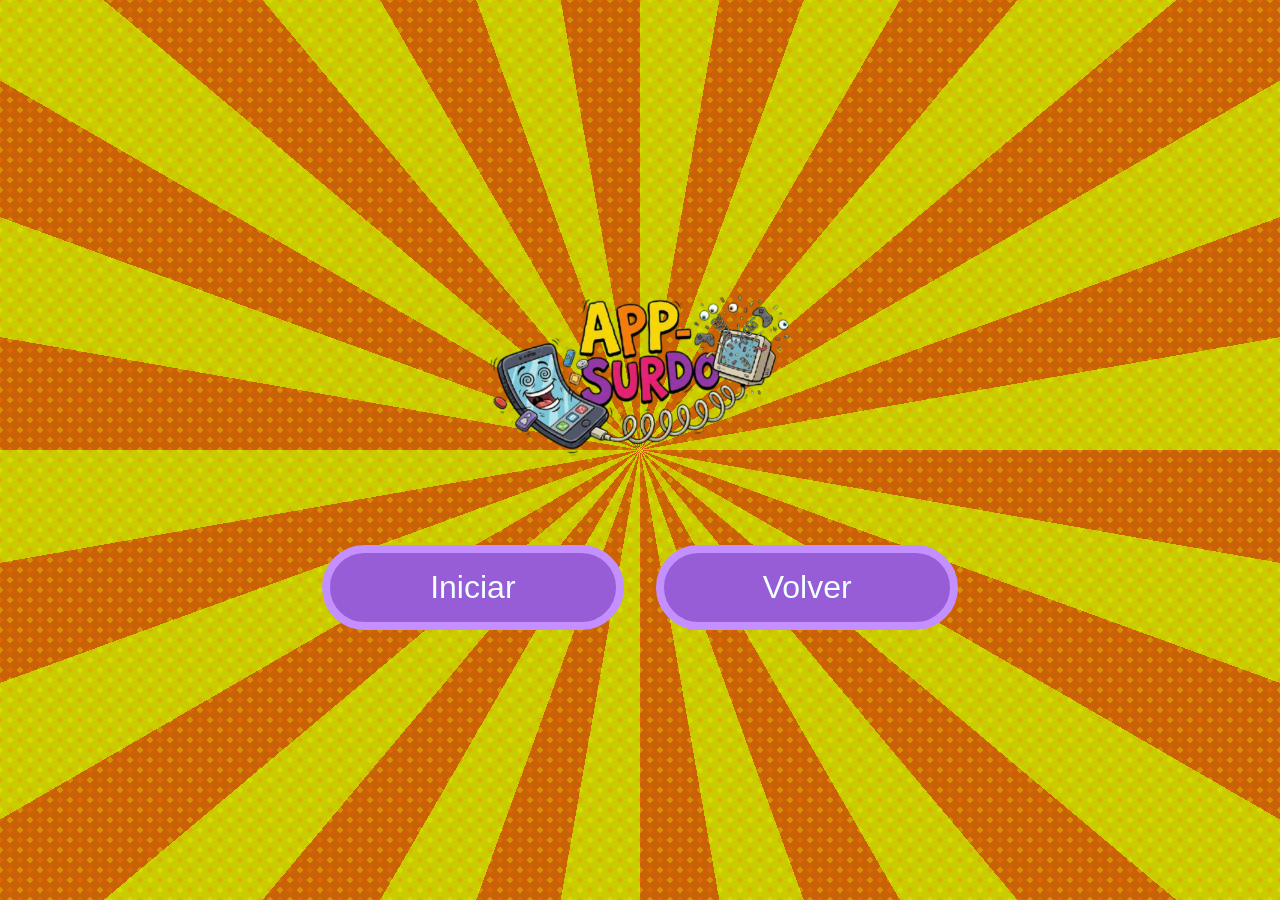
==== ModuloServidor/Prototipo/views/index/index.html @ 9c19ea0f "primer commit" ====
<!DOCTYPE html>
<html lang="en">
<head>
    <meta charset="UTF-8">
    <meta name="viewport" content="width=device-width, initial-scale=1.0">
    <title>App-Surdo</title>
    <link rel="stylesheet" href="../../style_general.css">
    <link rel="stylesheet" href="./index.css">
</head>
<body>
    
    <img id="logo" src="../../resources/img/app-surdo.png" alt="App-Surdo Logo">
    <div class="botones">

        <button>Iniciar</button>
        <button>Volver</button>

    </div>

</body>
<script src="index.js"></script>
</html>
---- ModuloServidor/Prototipo/style_general.css ----
:root {
    --primary-color: #965dd6;
    --primary-color-lighter: #c490ff;
    --secundary-color: #fa4f96;
    --terciary-color: #fbff00;
    --cuarternary-color: #fc7b09;
    --font-color: azure;
}

html {
    min-height: 100%;
}

html * {
    margin: 0;
    padding: 0;
    color: var(--font-color);
    transition: all 0.5s;
}

body {
    min-height: 100vh;
    display: flex;
    align-items: center;
    justify-content: center;
    flex-wrap: nowrap;
    flex-direction: column;
    background: repeating-conic-gradient(var(--terciary-color) 0 10deg, var(--cuarternary-color) 10deg 20deg);
}


body::after {
    content: "";
    position: fixed;
    inset: 0;
    background-color: rgba(0, 0, 0, 0.2);
    z-index: 1;
    pointer-events: none;
}


body::before {
    content: "";
    position: fixed;
    inset: 0;
    z-index: 2;
    pointer-events: none; 
    
    background-size: 20px 20px;
    
    background-image: 
        /* Puntos Naranjas */
        radial-gradient(#fc7a094b 20%, transparent 20%),
        radial-gradient(#fc7a094b 20%, transparent 20%),

        /* Puntos Amarillos */
        radial-gradient(#fbff004b 20%, transparent 20%),
        radial-gradient(#fbff004b 20%, transparent 20%);
        
    background-position: 
        0 0, 10px 10px, 
        10px 0, 0 10px; 
}

body * {
    z-index: 3;
    position: relative; 
    color: var(--font-color)
}
---- ModuloServidor/Prototipo/views/index/index.css ----
#logo {
    transform-origin: center center;
    will-change: transform, filter;
    width: 30vw;
}

body {
    gap: 4rem;
}

.botones {
    display: flex;
    align-items: center;
    justify-content: center;
    flex-wrap: nowrap;
    flex-direction: row;
    gap: 2rem;
    max-width: min-content;
}

button {
    min-width: 100%;
    background-color: var(--primary-color);
    font-size: 2rem;
    border: 0.5rem solid var(--primary-color-lighter);
    border-radius: 3rem;
    padding: 1rem;
    cursor: pointer;
}

button:hover {
    border: 0.5rem solid var(--secundary-color);
}

#logo {
    transition: none;
}
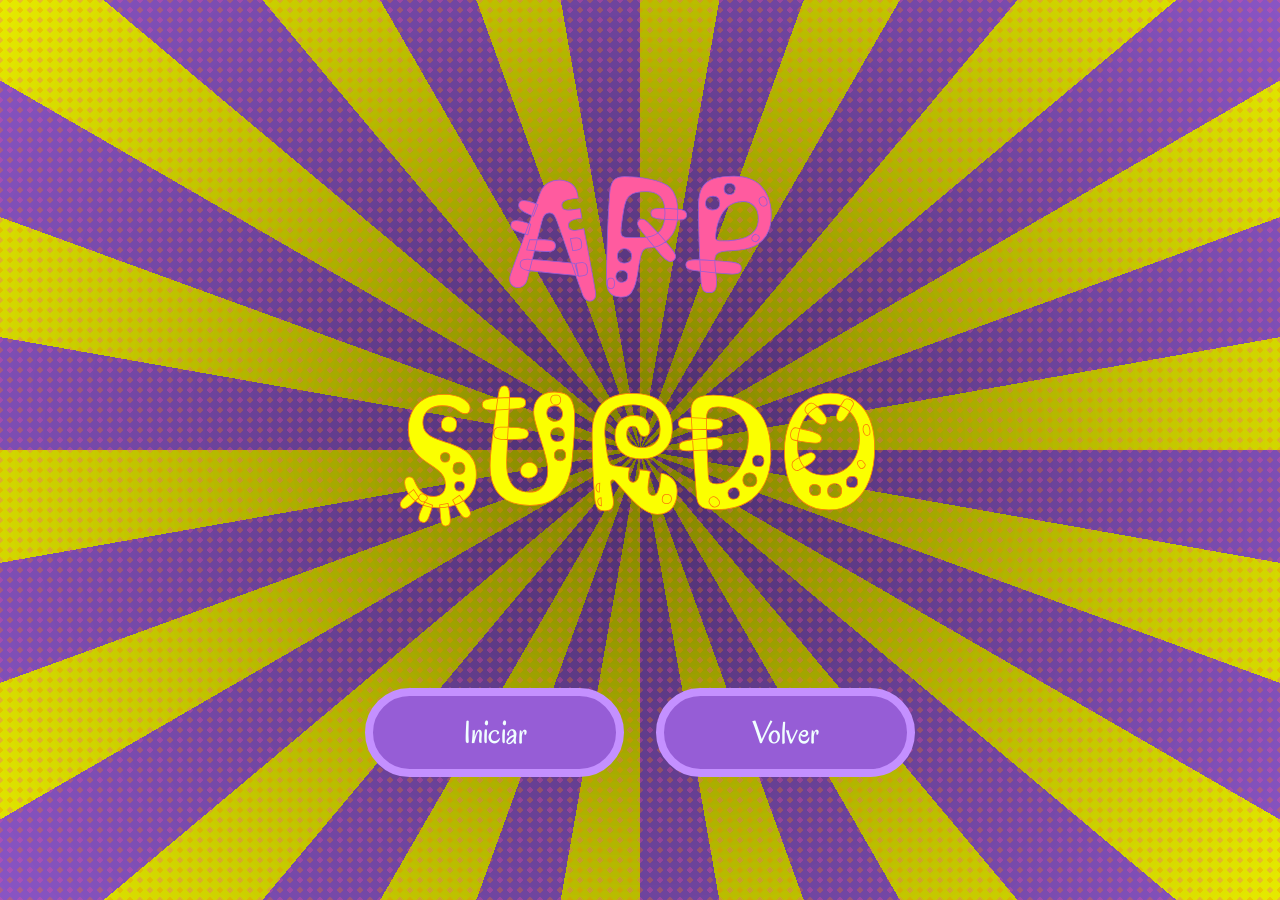
==== commit 68c15765: "Se ha empezado el Index" ====
--- a/ModuloServidor/Prototipo/views/index/index.html
+++ b/ModuloServidor/Prototipo/views/index/index.html
@@ -9,7 +9,13 @@
 </head>
 <body>
     
-    <img id="logo" src="../../resources/img/app-surdo.png" alt="App-Surdo Logo">
+    <!--<img id="logo" src="../../resources/img/app-surdo.png" alt="App-Surdo Logo">-->
+    <h2 id="logo">
+        <span class="title-color-primary">App</span>
+        <br>
+        <span class="title-color-secundary">Surdo</span>
+    </h2>
+    
     <div class="botones">
 
         <button>Iniciar</button>
--- a/ModuloServidor/Prototipo/style_general.css
+++ b/ModuloServidor/Prototipo/style_general.css
@@ -1,7 +1,10 @@
+@import url('https://fonts.googleapis.com/css2?family=Kablammo&display=swap');
+@import url('https://fonts.googleapis.com/css2?family=Oregano:ital@0;1&display=swap');
+
 :root {
     --primary-color: #965dd6;
     --primary-color-lighter: #c490ff;
-    --secundary-color: #fa4f96;
+    --secundary-color: #ff5b9f;
     --terciary-color: #fbff00;
     --cuarternary-color: #fc7b09;
     --font-color: azure;
@@ -11,10 +14,11 @@
     min-height: 100%;
 }
 
-html * {
+* {
     margin: 0;
     padding: 0;
     color: var(--font-color);
+    font-family: "Oregano", cursive;
     transition: all 0.5s;
 }
 
@@ -25,7 +29,7 @@
     justify-content: center;
     flex-wrap: nowrap;
     flex-direction: column;
-    background: repeating-conic-gradient(var(--terciary-color) 0 10deg, var(--cuarternary-color) 10deg 20deg);
+    background: repeating-conic-gradient(var(--terciary-color) 0 10deg, var(--primary-color) 10deg 20deg);
 }
 
 
@@ -33,7 +37,7 @@
     content: "";
     position: fixed;
     inset: 0;
-    background-color: rgba(0, 0, 0, 0.2);
+    background-image: radial-gradient(circle, #00000080, #00000015);
     z-index: 1;
     pointer-events: none;
 }
@@ -49,13 +53,13 @@
     background-size: 20px 20px;
     
     background-image: 
-        /* Puntos Naranjas */
-        radial-gradient(#fc7a094b 20%, transparent 20%),
-        radial-gradient(#fc7a094b 20%, transparent 20%),
+        /* Puntos Primarios */
+        radial-gradient(#fa4f964b 20%, transparent 20%),
+        radial-gradient(#fa4f964b 20%, transparent 20%),
 
-        /* Puntos Amarillos */
-        radial-gradient(#fbff004b 20%, transparent 20%),
-        radial-gradient(#fbff004b 20%, transparent 20%);
+        /* Puntos Secundarios */
+        radial-gradient(#fc7b094b 20%, transparent 20%),
+        radial-gradient(#fc7b094b 20%, transparent 20%);
         
     background-position: 
         0 0, 10px 10px, 
@@ -66,4 +70,14 @@
     z-index: 3;
     position: relative; 
     color: var(--font-color)
+}
+
+.title-color-primary {
+    color: var(--secundary-color);
+    -webkit-text-stroke: var(--primary-color) 0.05rem;
+}
+
+.title-color-secundary {
+    color: var(--terciary-color);
+    -webkit-text-stroke: var(--cuarternary-color) 0.05rem;
 }
--- a/ModuloServidor/Prototipo/views/index/index.css
+++ b/ModuloServidor/Prototipo/views/index/index.css
@@ -1,11 +1,17 @@
 #logo {
     transform-origin: center center;
     will-change: transform, filter;
-    width: 30vw;
+    width: max-content;
+    font-size: 10rem;
+    text-align: center;
+}
+
+#logo * {
+    font-family: "Kablammo", system-ui;
 }
 
 body {
-    gap: 4rem;
+    gap: 8rem;
 }
 
 .botones {
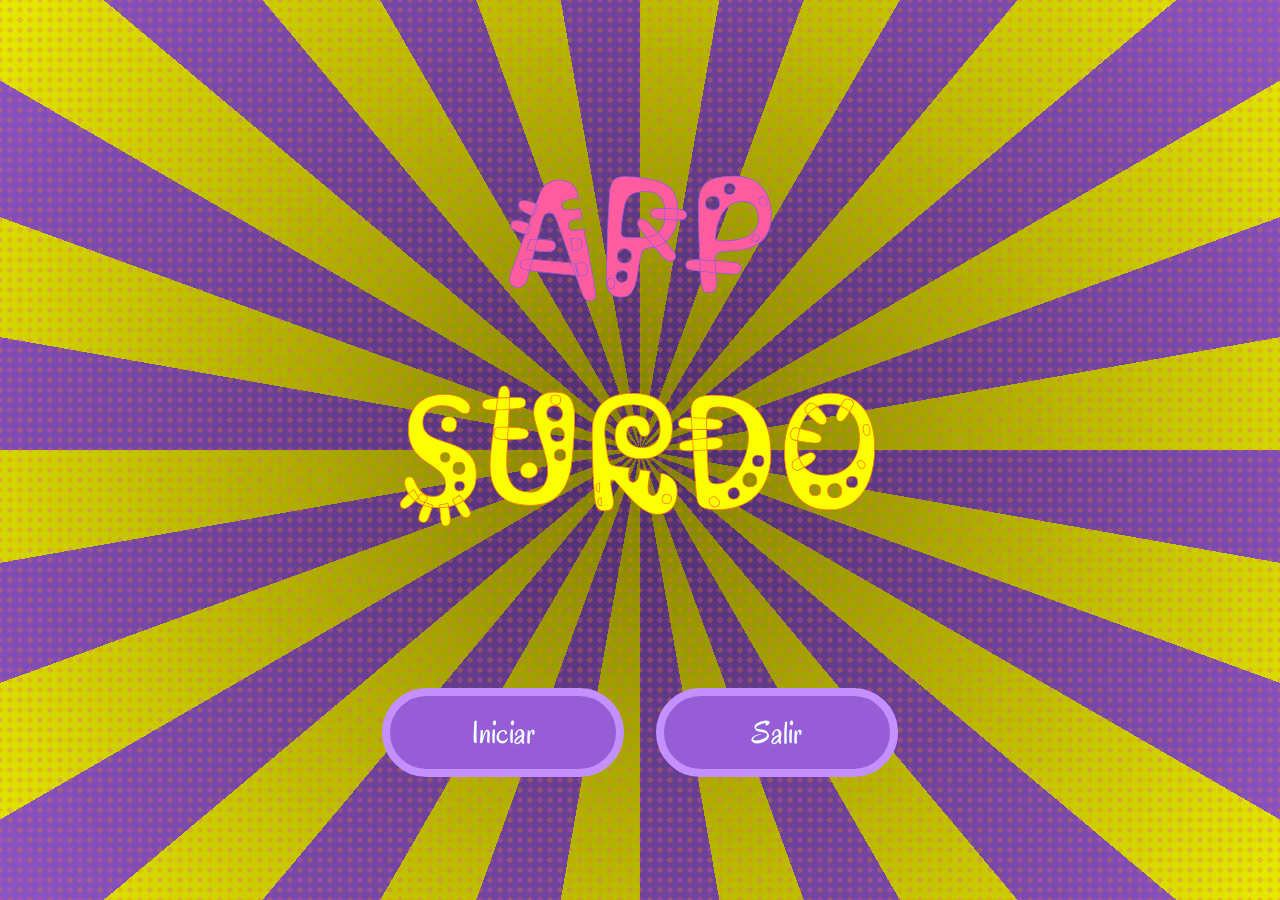
==== commit 6e4a3bf9: "bbbbbbbbbbbbbbbbbbbbb" ====
--- a/ModuloServidor/Prototipo/views/index/index.html
+++ b/ModuloServidor/Prototipo/views/index/index.html
@@ -1,5 +1,5 @@
 <!DOCTYPE html>
-<html lang="en">
+<html lang="es">
 <head>
     <meta charset="UTF-8">
     <meta name="viewport" content="width=device-width, initial-scale=1.0">
@@ -18,11 +18,13 @@
     
     <div class="botones">
 
-        <button>Iniciar</button>
-        <button>Volver</button>
+        <a href="../main_menu/main_menu.html"><button>Iniciar</button></a>
+        
+        <button>Salir</button>
 
     </div>
 
 </body>
+<script src="../../script_general.js"></script>
 <script src="index.js"></script>
 </html>
--- a/ModuloServidor/Prototipo/style_general.css
+++ b/ModuloServidor/Prototipo/style_general.css
@@ -1,5 +1,6 @@
 @import url('https://fonts.googleapis.com/css2?family=Kablammo&display=swap');
 @import url('https://fonts.googleapis.com/css2?family=Oregano:ital@0;1&display=swap');
+@import url('https://fonts.googleapis.com/css2?family=Luckiest+Guy&display=swap');
 
 :root {
     --primary-color: #965dd6;
@@ -7,6 +8,7 @@
     --secundary-color: #ff5b9f;
     --terciary-color: #fbff00;
     --cuarternary-color: #fc7b09;
+    --cuarternary-color-lighter: #ffb758;
     --font-color: azure;
 }
 
@@ -80,4 +82,22 @@
 .title-color-secundary {
     color: var(--terciary-color);
     -webkit-text-stroke: var(--cuarternary-color) 0.05rem;
+}
+
+.main_tittle {
+    font-family: "Luckiest Guy", cursive;
+    font-weight: 400;
+    font-size: 6rem;
+    padding: 2vw;
+    text-align: center;
+    color: var(--terciary-color);
+    -webkit-text-stroke: var(--cuarternary-color) 0.3rem;
+}
+
+.subtittle {
+    font-family: "Luckiest Guy", cursive;
+    font-weight: 400;
+    font-size: 4rem;
+    color: var(--primary-color-lighter);
+    -webkit-text-stroke: var(--primary-color) 0.2rem;
 }
--- a/ModuloServidor/Prototipo/views/index/index.css
+++ b/ModuloServidor/Prototipo/views/index/index.css
@@ -40,4 +40,8 @@
 
 #logo {
     transition: none;
+}
+
+a {
+    min-width: 100%;
 }
